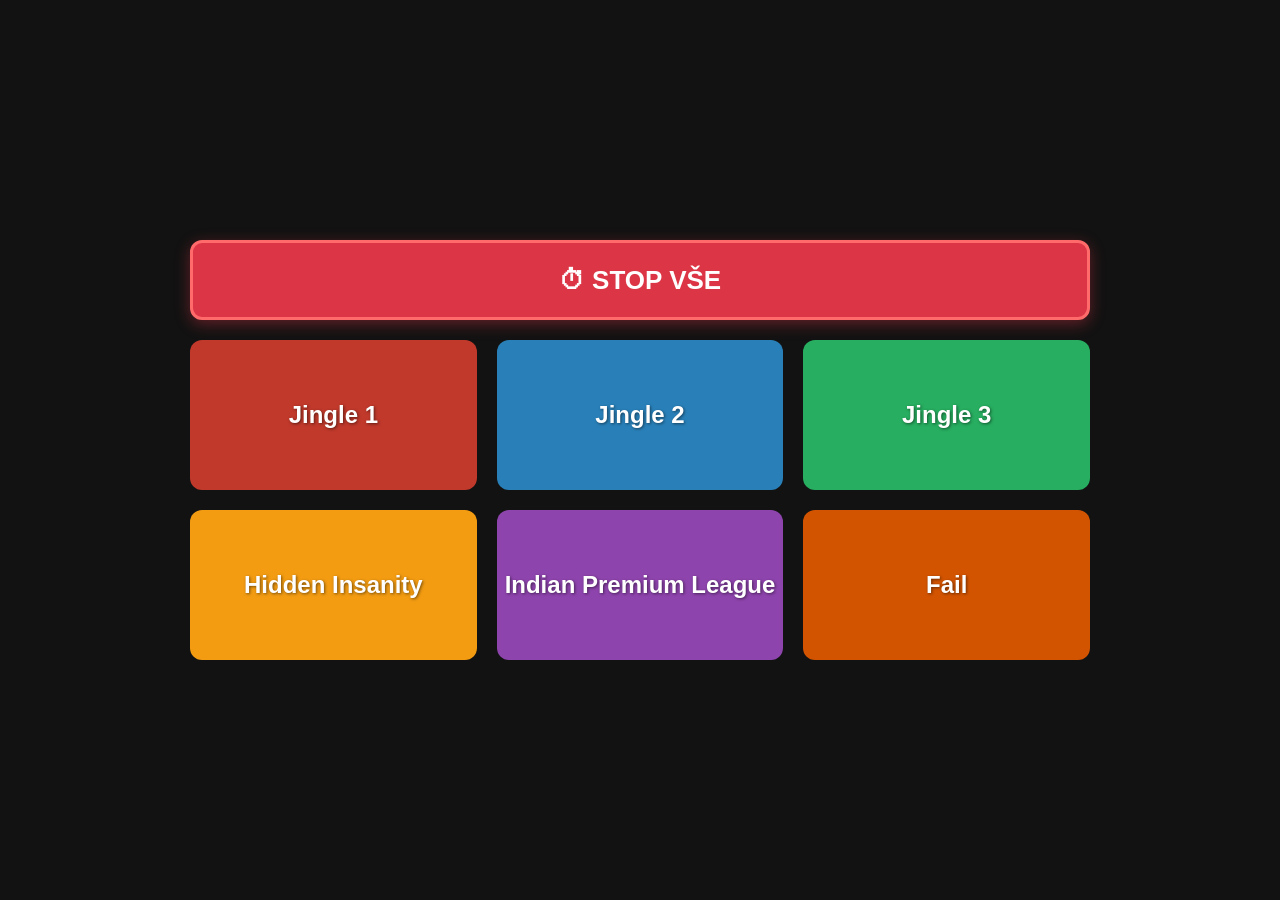
==== soundboard.html @ acda1fae "Nahrání sounboard <3 Rapha" ====
<!DOCTYPE html>
<html lang="cs">
<head>
    <meta charset="UTF-8">
    <meta name="viewport" content="width=device-width, initial-scale=1.0">
    <title>Můj Soundboard s funkcí STOP</title>
    <style>
        body {
            background-color: #121212;
            color: #ffffff;
            font-family: Arial, sans-serif;
            display: flex;
            flex-direction: column; /* Tlačítka pod sebou (STOP navrchu) */
            justify-content: center;
            align-items: center;
            min-height: 100vh;
            margin: 0;
            padding: 20px;
            box-sizing: border-box;
        }

        /* Hlavní kontejner */
        .wrapper {
            width: 100%;
            max-width: 900px;
            display: flex;
            flex-direction: column;
            gap: 20px;
        }

        /* Velké STOP tlačítko */
        .btn-stop {
            width: 100%;
            height: 80px;
            font-size: 26px;
            font-weight: bold;
            text-transform: uppercase;
            background-color: #dc3545; /* Ostře červená */
            color: white;
            border: 3px solid #ff6b6b;
            border-radius: 12px;
            cursor: pointer;
            box-shadow: 0 4px 15px rgba(220, 53, 69, 0.4);
            transition: transform 0.1s, filter 0.2s;
        }

        .soundboard {
            display: grid;
            grid-template-columns: repeat(3, 1fr);
            gap: 20px;
        }

        /* Styl pro hrací tlačítka */
        .btn {
            height: 150px;
            font-size: 24px;
            font-weight: bold;
            border: none;
            border-radius: 12px;
            cursor: pointer;
            color: white;
            text-shadow: 1px 1px 3px rgba(0,0,0,0.5);
            transition: transform 0.1s, filter 0.2s;
        }

        /* Efekty při stisku */
        .btn:active, .btn-stop:active {
            transform: scale(0.97);
        }

        .btn:hover, .btn-stop:hover {
            filter: brightness(1.2);
        }

        /* Barevné rozdělení */
        .color-1 { background-color: #c0392b; } 
        .color-2 { background-color: #2980b9; } 
        .color-3 { background-color: #27ae60; } 
        .color-4 { background-color: #f39c12; } 
        .color-5 { background-color: #8e44ad; } 
        .color-6 { background-color: #d35400; } 

        /* Mobilní verze */
        @media (max-width: 600px) {
            .soundboard {
                grid-template-columns: repeat(2, 1fr);
            }
            .btn { height: 120px; font-size: 18px; }
            .btn-stop { height: 70px; font-size: 22px; }
        }
    </style>
</head>
<body>

    <div class="wrapper">
        <button class="btn-stop" onclick="stopAllSounds()">⏱ STOP VŠE</button>

        <div class="soundboard">
            <button class="btn color-1" onclick="playSound('zvuky/jingle1.mp3')">Jingle 1</button>
            <button class="btn color-2" onclick="playSound('zvuky/jingle2.mp3')">Jingle 2</button>
            <button class="btn color-3" onclick="playSound('zvuky/jingle3.mp3')">Jingle 3</button>
            <button class="btn color-4" onclick="playSound('zvuky/hiddeninsanity.mp3')">Hidden Insanity</button>
            <button class="btn color-5" onclick="playSound('zvuky/ipl.mp3')">Indian Premium League</button>
            <button class="btn color-6" onclick="playSound('zvuky/jingle6.mp3')">Fail</button>
        </div>
    </div>

    <script>
        // Pole, do kterého si budeme ukládat všechny spuštěné zvuky
        let playingAudioFiles = [];

        function playSound(audioUrl) {
            const audio = new Audio(audioUrl);
            
            // Přidáme zvuk do seznamu aktivních
            playingAudioFiles.push(audio);
            
            audio.currentTime = 0;
            audio.play().catch(error => {
                console.log("Chyba přehrávání:", error);
            });

            // Jakmile zvuk dohraje sám, smažeme ho ze seznamu, ať nám nežere paměť
            audio.onended = function() {
                playingAudioFiles = playingAudioFiles.filter(item => item !== audio);
            };
        }

        // Funkce, která projde všechny hrající zvuky, stopne je a vyčistí pole
        function stopAllSounds() {
            playingAudioFiles.forEach(audio => {
                audio.pause();
                audio.currentTime = 0;
            });
            playingAudioFiles = []; // Vyčistit seznam
        }
    </script>

</body>
</html>
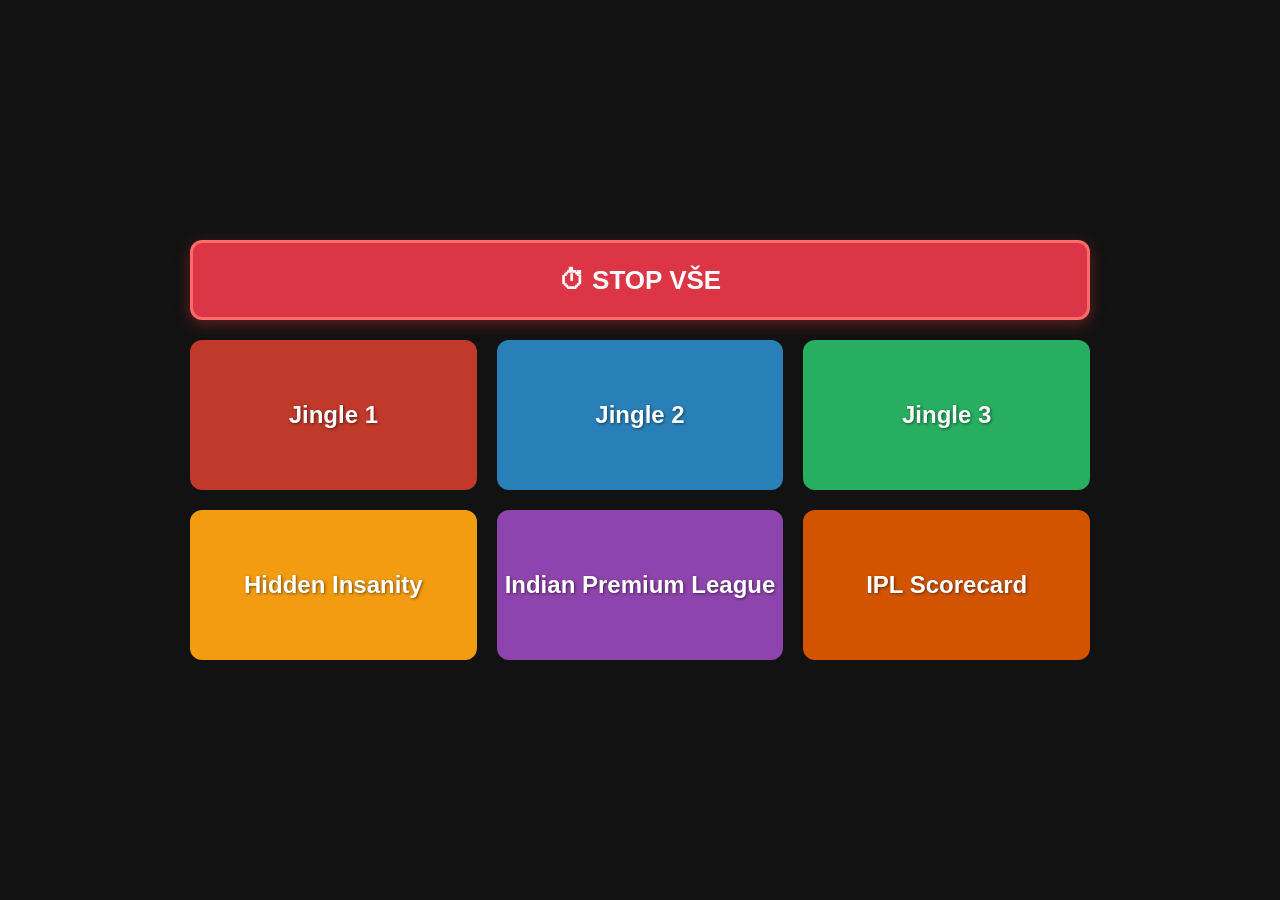
==== commit 5d796059: "Dodání IPL skórboaárd sounds a favikon rapha <3" ====
--- a/soundboard.html
+++ b/soundboard.html
@@ -3,7 +3,8 @@
 <head>
     <meta charset="UTF-8">
     <meta name="viewport" content="width=device-width, initial-scale=1.0">
-    <title>Můj Soundboard s funkcí STOP</title>
+    <title>HRE Soundboard</title>
+    <link rel="icon" type="image/png" href="radio-min-josef.png">
     <style>
         body {
             background-color: #121212;
@@ -101,7 +102,7 @@
             <button class="btn color-3" onclick="playSound('zvuky/jingle3.mp3')">Jingle 3</button>
             <button class="btn color-4" onclick="playSound('zvuky/hiddeninsanity.mp3')">Hidden Insanity</button>
             <button class="btn color-5" onclick="playSound('zvuky/ipl.mp3')">Indian Premium League</button>
-            <button class="btn color-6" onclick="playSound('zvuky/jingle6.mp3')">Fail</button>
+            <button class="btn color-6" onclick="playSound('zvuky/ipl_scorecard.mp3')">IPL Scorecard</button>
         </div>
     </div>
 
@@ -137,4 +138,4 @@
     </script>
 
 </body>
-</html>+</html>
